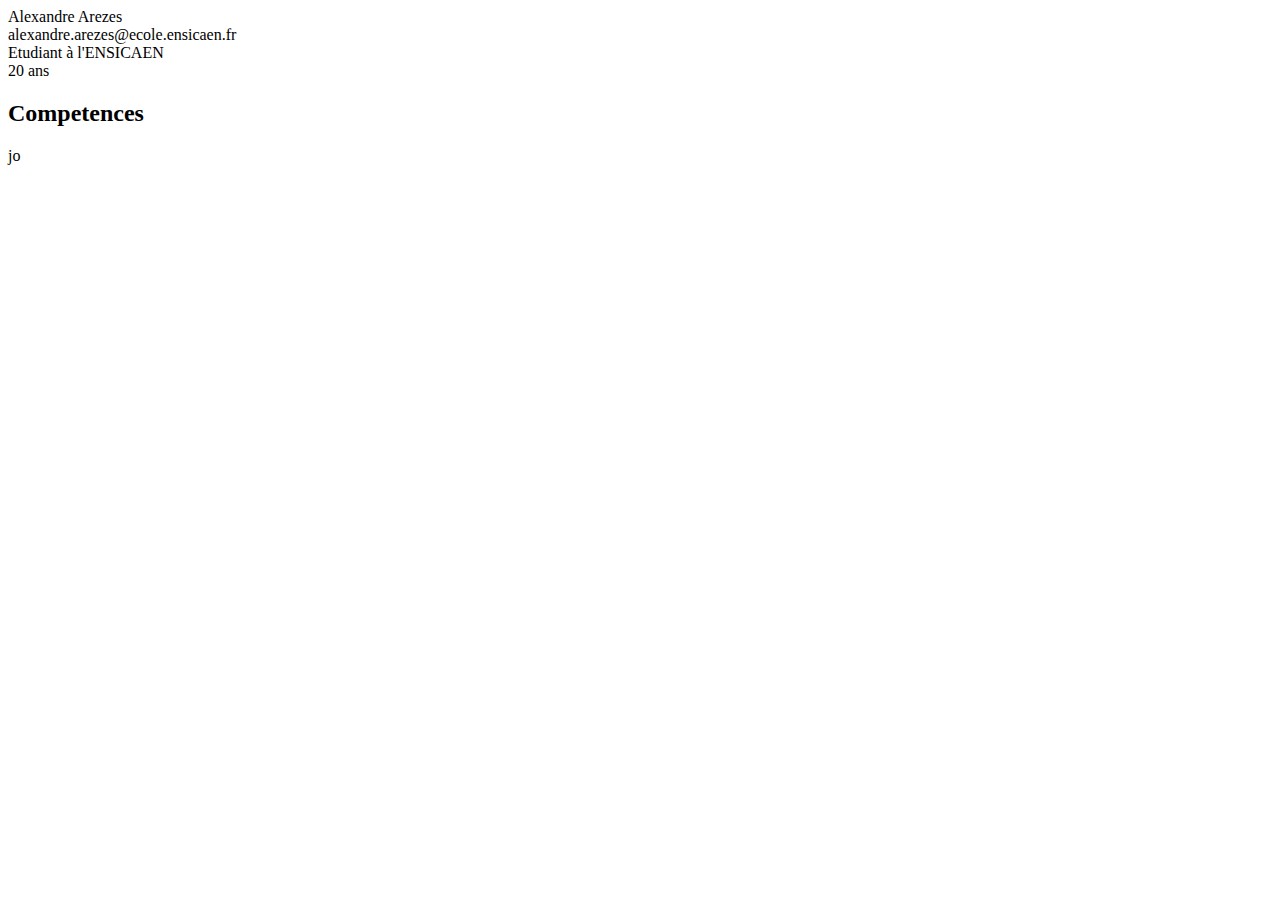
==== docs/TP1/index.html @ 63b54e4a "draft" ====
<!DOCTYPE html>
<html lang="fr">

<head>
    <meta charset="utf-8">
    <title>Mon CV</title>
</head>


<body>
    <header>
        Alexandre Arezes
    </header>
    <header>
        alexandre.arezes@ecole.ensicaen.fr
    </header>
    <header>
        Etudiant à l'ENSICAEN
    </header>
    <header>
        20 ans
    </header>

    <section>
        <h2>
            Competences
        </h2>
        <p>
            jo
        </p>
    </section>

</body>

</html>
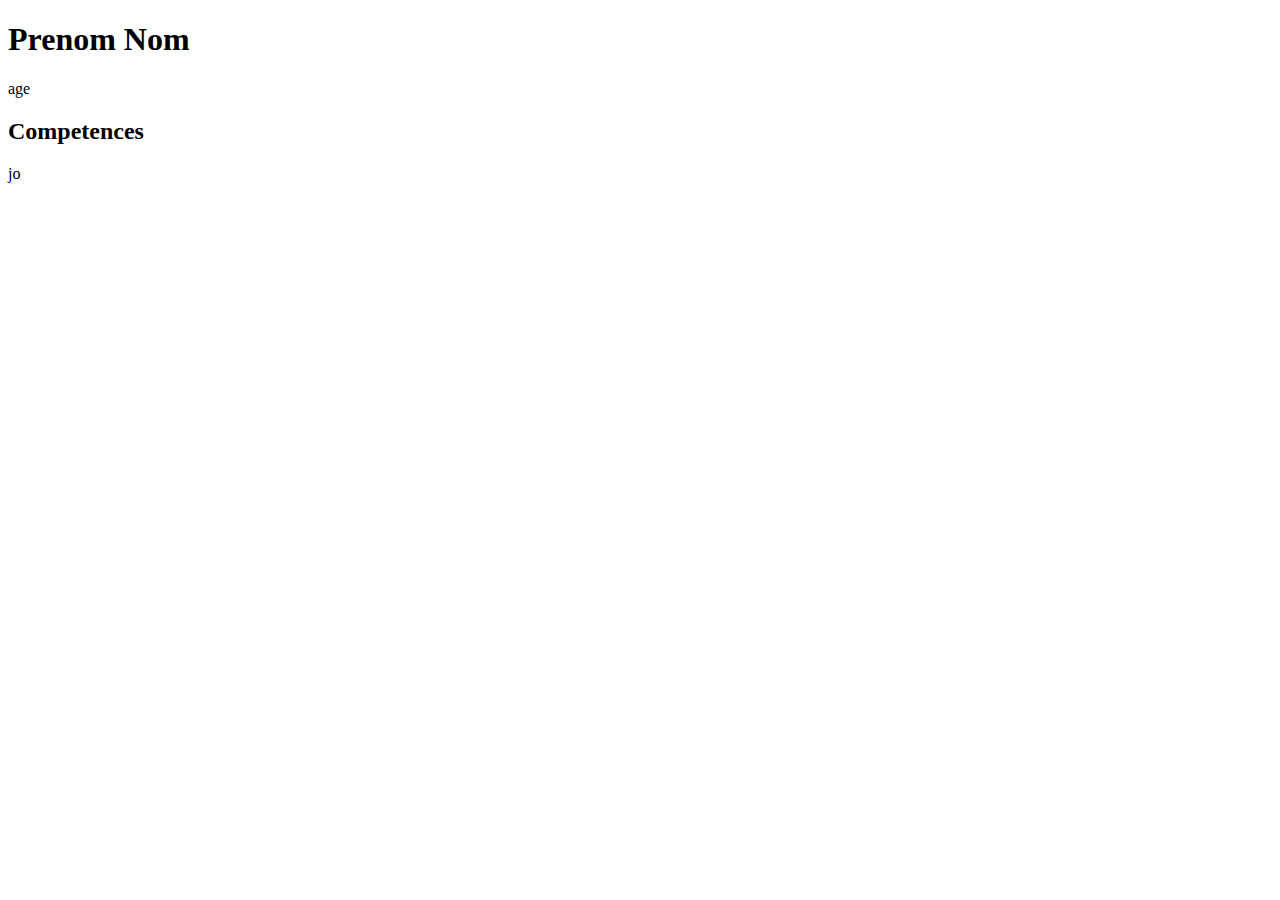
==== commit 4bc71380: "r" ====
--- a/docs/TP1/index.html
+++ b/docs/TP1/index.html
@@ -8,18 +8,20 @@
 
 
 <body>
-    <header>
-        Alexandre Arezes
-    </header>
-    <header>
-        alexandre.arezes@ecole.ensicaen.fr
-    </header>
-    <header>
-        Etudiant à l'ENSICAEN
-    </header>
-    <header>
-        20 ans
-    </header>
+    <section>
+        <h1>
+            Prenom Nom
+        </h1>
+        <p>
+            age
+        </p>
+
+
+
+
+
+    </section>
+
 
     <section>
         <h2>
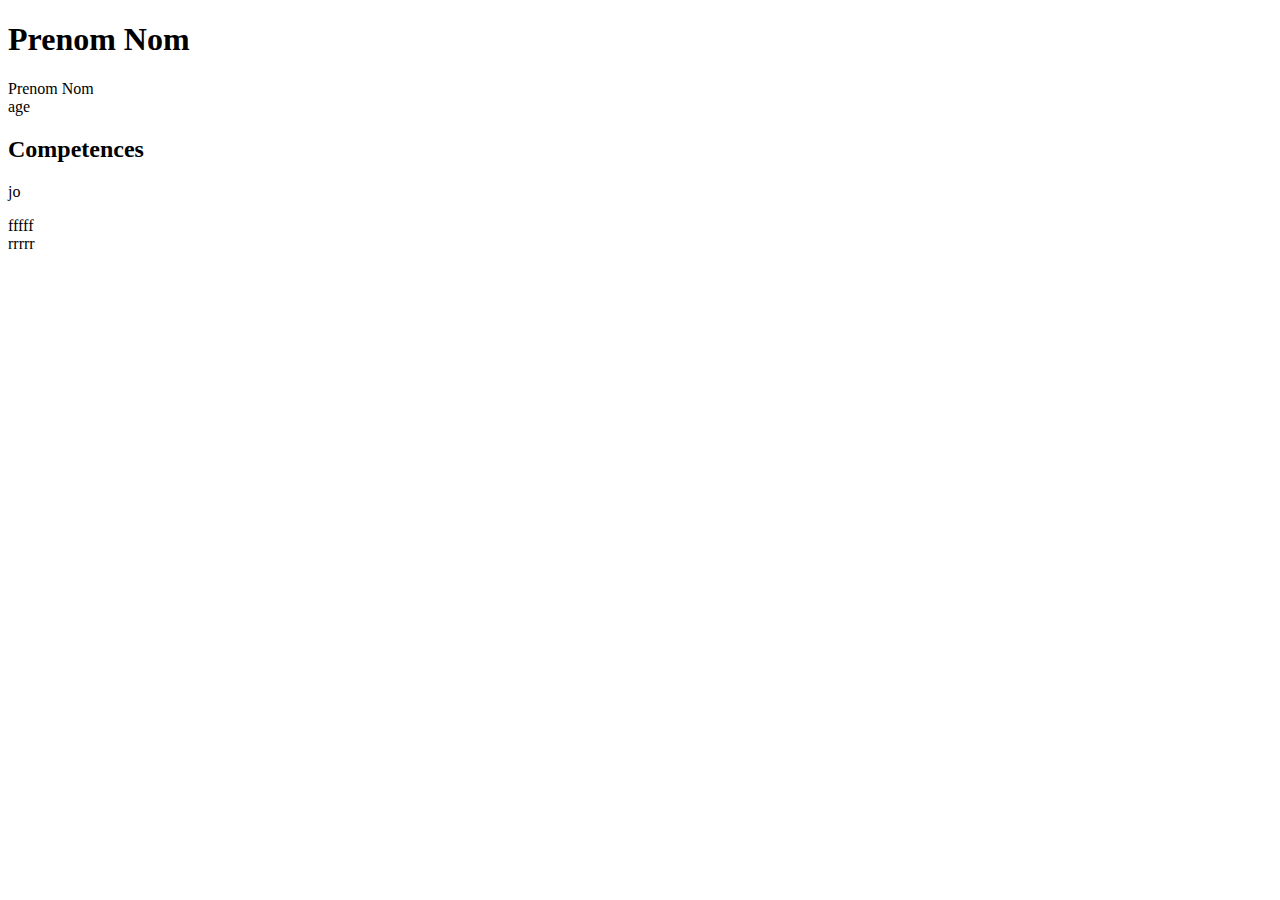
==== commit 5e7122fa: "draft" ====
--- a/docs/TP1/index.html
+++ b/docs/TP1/index.html
@@ -4,6 +4,7 @@
 <head>
     <meta charset="utf-8">
     <title>Mon CV</title>
+    <link rel="stylesheet" href="./style.css">
 </head>
 
 
@@ -13,13 +14,9 @@
             Prenom Nom
         </h1>
         <p>
-            age
+            Prenom Nom <br>
+            age <br>
         </p>
-
-
-
-
-
     </section>
 
 
@@ -32,6 +29,9 @@
         </p>
     </section>
 
+    <div class="left">fffff</div>
+    <div class="right">rrrrr</div>
+
 </body>
 
 </html>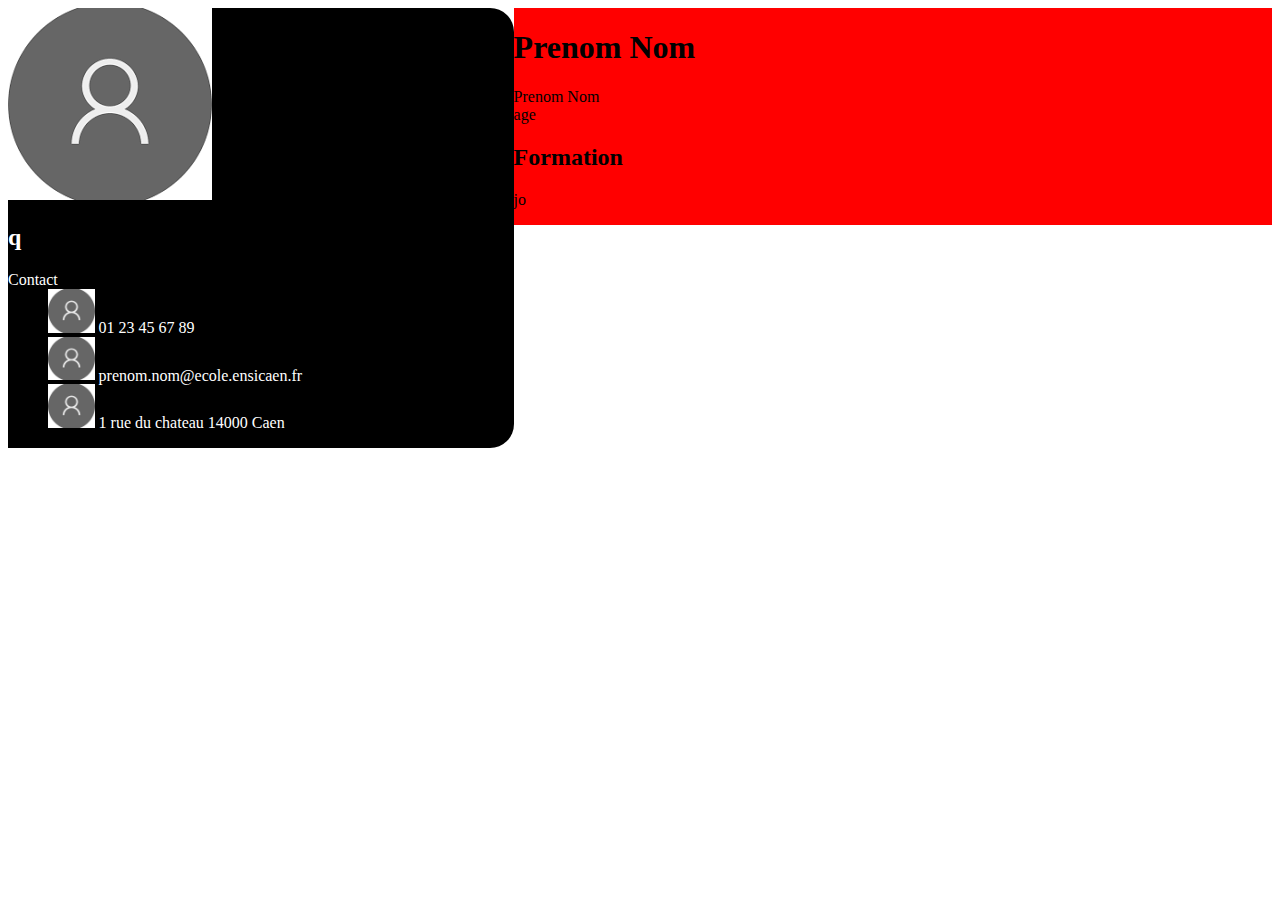
==== commit b9bd7bdc: "draft" ====
--- a/docs/TP1/index.html
+++ b/docs/TP1/index.html
@@ -7,30 +7,48 @@
     <link rel="stylesheet" href="./style.css">
 </head>
 
+<body>
+    <div class="left">
+        <img src="./user.png" alt="erreur">
 
-<body>
-    <section>
-        <h1>
-            Prenom Nom
-        </h1>
-        <p>
-            Prenom Nom <br>
-            age <br>
-        </p>
-    </section>
+        <section>
+            <h2>
+                q
+            </h2>
+            <dl>
+                <dt> Contact </dt>
+                <dd>
+                    <img class="aa" src="./user.png" alt="erreur"> 01 23 45 67 89 <br>
+                    <img class="aa" src="./user.png" alt="erreur"> prenom.nom@ecole.ensicaen.fr <br>
+                    <img class="aa" src="./user.png" alt="erreur"> 1 rue du chateau 14000 Caen <br>
+
+                </dd>
+            </dl>
+
+        </section>
+
+    </div>
+    <div class="right">
+        <section>
+            <h1>
+                Prenom Nom
+            </h1>
+            <p>
+                Prenom Nom <br>
+                age <br>
+            </p>
+        </section>
 
 
-    <section>
-        <h2>
-            Competences
-        </h2>
-        <p>
-            jo
-        </p>
-    </section>
-
-    <div class="left">fffff</div>
-    <div class="right">rrrrr</div>
+        <section>
+            <h2>
+                Formation
+            </h2>
+            <p>
+                jo
+            </p>
+        </section>
+    </div>
 
 </body>
 
--- a/docs/TP1/style.css
+++ b/docs/TP1/style.css
@@ -0,0 +1,21 @@
+.left {
+    color: white;
+    width: 40%;
+    background-color: black;
+    float: left;
+    border-top-right-radius: 24px;
+    border-bottom-right-radius: 24px;
+}
+
+.right {
+
+    width: 60%;
+    background-color: red;
+    float: left;
+    border: 10px;
+
+}
+
+.aa {
+    width: 10%
+}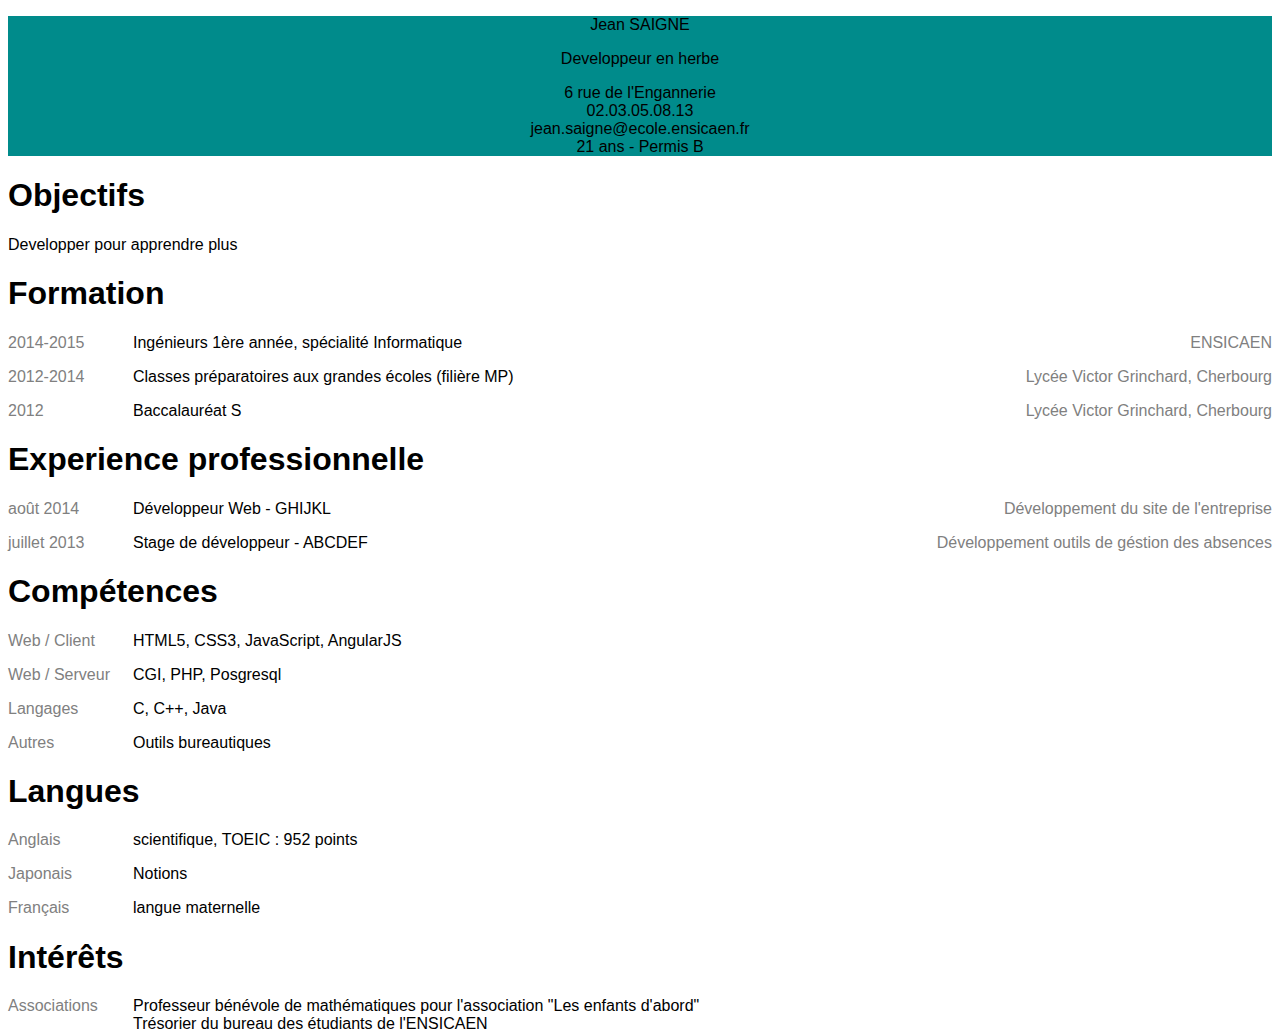
==== commit 41bfb9b5: "draft" ====
--- a/docs/TP1/index.html
+++ b/docs/TP1/index.html
@@ -8,47 +8,104 @@
 </head>
 
 <body>
-    <div class="left">
-        <img src="./user.png" alt="erreur">
+    <header>
+        <p>Jean SAIGNE</p>
+        <p>Developpeur en herbe</p>
+        <p>6 rue de l'Engannerie<br>
+            02.03.05.08.13<br>
+            jean.saigne@ecole.ensicaen.fr<br>
+            21 ans - Permis B</p>
+    </header>
 
-        <section>
-            <h2>
-                q
-            </h2>
-            <dl>
-                <dt> Contact </dt>
-                <dd>
-                    <img class="aa" src="./user.png" alt="erreur"> 01 23 45 67 89 <br>
-                    <img class="aa" src="./user.png" alt="erreur"> prenom.nom@ecole.ensicaen.fr <br>
-                    <img class="aa" src="./user.png" alt="erreur"> 1 rue du chateau 14000 Caen <br>
+    <section>
+        <h1>Objectifs</h1>
+        <p> <span class="mddle">Developper pour apprendre plus</span></p>
+    </section>
 
-                </dd>
-            </dl>
+    <section>
+        <h1>Formation</h1>
+        <p>
 
-        </section>
+            <span class="middle">Ingénieurs 1ère année, spécialité Informatique</span>
+            <span class="date">2014-2015</span>
+            <span class="place">ENSICAEN</span>
+        </p>
+        <p>
 
-    </div>
-    <div class="right">
-        <section>
-            <h1>
-                Prenom Nom
-            </h1>
-            <p>
-                Prenom Nom <br>
-                age <br>
-            </p>
-        </section>
+            <span class="middle">Classes préparatoires aux grandes écoles (filière MP)</span>
+            <span class="date">2012-2014</span>
+            <span class="place">Lycée Victor Grinchard, Cherbourg</span>
+        </p>
+        <p>
+            <span class="middle">Baccalauréat S</span>
+            <span class="date">2012</span>
+            <span class="place">Lycée Victor Grinchard, Cherbourg</span>
+        </p>
+    </section>
+
+    <section>
+        <h1>Experience professionnelle</h1>
+        <p>
+            <span class="middle">Développeur Web - GHIJKL</span>
+            <span class="date">août 2014</span>
+            <span class="place">Développement du site de l'entreprise</span>
+        </p>
+        <p>
+            <span class="middle">Stage de développeur - ABCDEF</span>
+            <span class="date">juillet 2013</span>
+            <span class="place">Développement outils de géstion des absences</span>
+        </p>
+    </section>
+
+    <section>
+        <h1>Compétences</h1>
+        <p>
+            <span class="middle">HTML5, CSS3, JavaScript, AngularJS</span>
+            <span class="date">Web / Client</span>
+        </p>
+        <p>
+            <span class="middle">CGI, PHP, Posgresql</span>
+            <span class="date">Web / Serveur</span>
+        </p>
+        <p>
+            <span class="middle">C, C++, Java</span>
+            <span class="date">Langages</span>
+        </p>
+        <p>
+            <span class="middle">Outils bureautiques</span>
+            <span class="date">Autres</span>
+        </p>
+    </section>
+
+    <section>
+        <h1>Langues</h1>
+        <p>
+            <span class="middle">scientifique, TOEIC : 952 points</span>
+            <span class="date">Anglais</span>
+        </p>
+        <p>
+            <span class="middle">Notions</span>
+            <span class="date">Japonais</span>
+        </p>
+        <p>
+            <span class="middle">langue maternelle</span>
+            <span class="date">Français</span>
+        </p>
+    </section>
 
 
-        <section>
-            <h2>
-                Formation
-            </h2>
-            <p>
-                jo
-            </p>
-        </section>
-    </div>
+    <section>
+        <h1>Intérêts</h1>
+        <p>
+            <span class="middle"> Professeur bénévole de mathématiques pour l'association "Les enfants d'abord" <br>
+                Trésorier du bureau des étudiants de l'ENSICAEN</span>
+            <span class="date">Associations</span>
+        </p>
+    </section>
+
+
+
+
 
 </body>
 
--- a/docs/TP1/style.css
+++ b/docs/TP1/style.css
@@ -1,21 +1,25 @@
-.left {
-    color: white;
-    width: 40%;
-    background-color: black;
-    float: left;
-    border-top-right-radius: 24px;
-    border-bottom-right-radius: 24px;
+body {
+    font-family: 'Segoe UI', Tahoma, Geneva, Verdana, sans-serif;
 }
 
-.right {
+header {
+    background-color: darkcyan;
+    text-align: center;
+}
 
-    width: 60%;
-    background-color: red;
-    float: left;
-    border: 10px;
+
+.date {
+    color: gray;
+    ;
 
 }
 
-.aa {
-    width: 10%
+.middle {
+    position: absolute;
+    margin-left: 125px;
+}
+
+.place {
+    float: right;
+    color: gray;
 }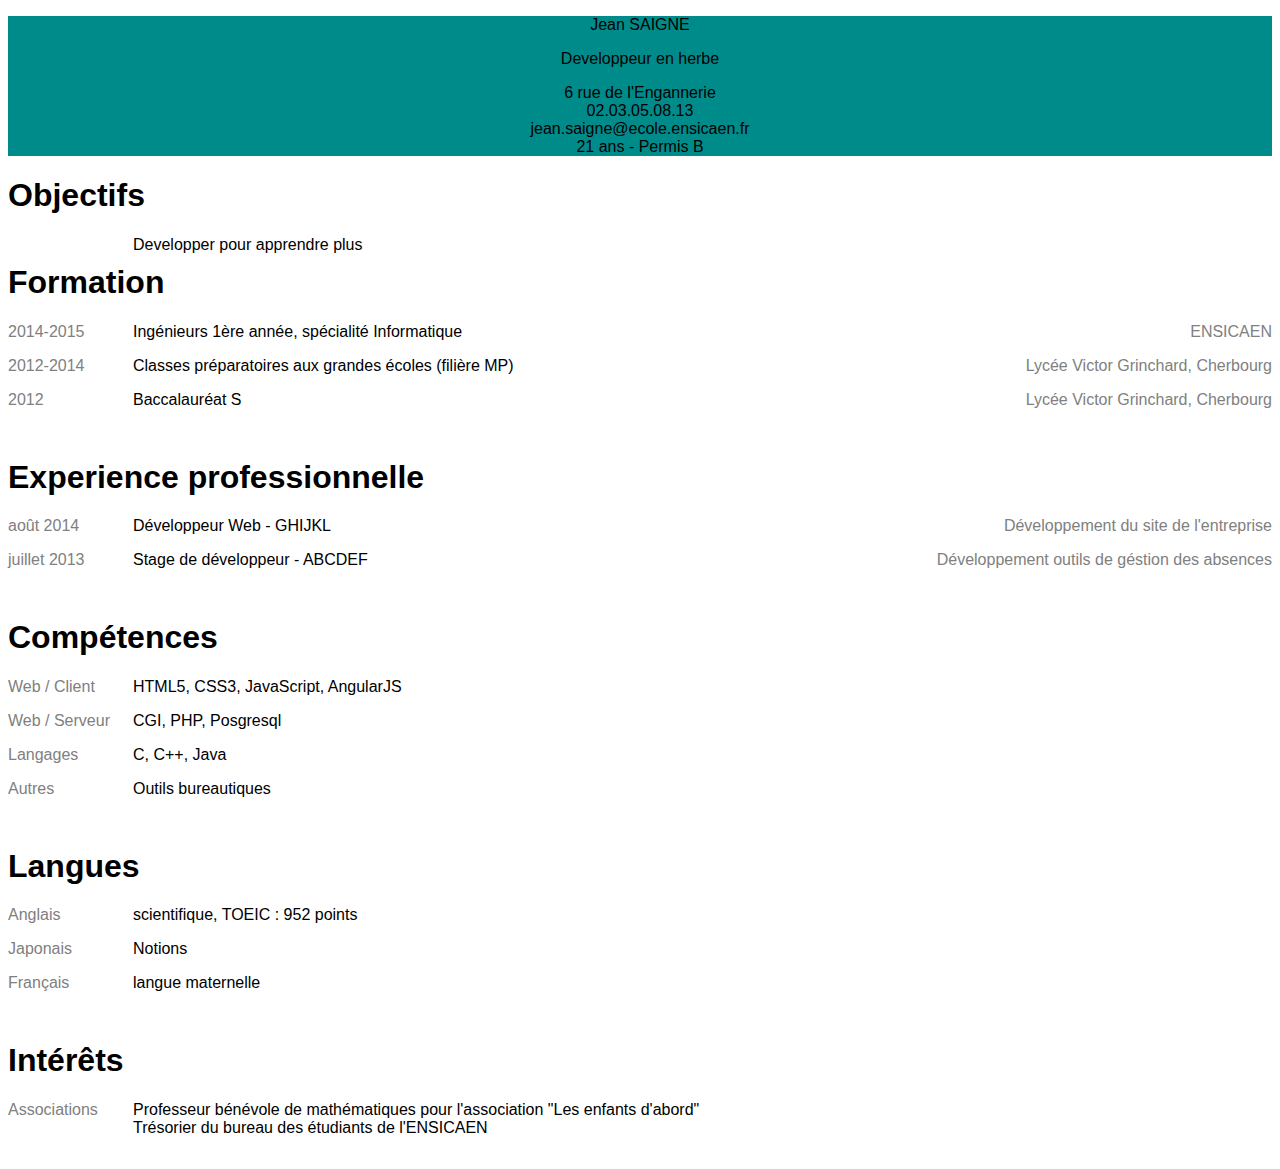
==== commit 2dd43733: "draft" ====
--- a/docs/TP1/index.html
+++ b/docs/TP1/index.html
@@ -19,7 +19,7 @@
 
     <section>
         <h1>Objectifs</h1>
-        <p> <span class="mddle">Developper pour apprendre plus</span></p>
+        <p> <span class="middle">Developper pour apprendre plus </span></p>
     </section>
 
     <section>
--- a/docs/TP1/style.css
+++ b/docs/TP1/style.css
@@ -7,6 +7,9 @@
     text-align: center;
 }
 
+section {
+    margin-bottom: 50px;
+}
 
 .date {
     color: gray;
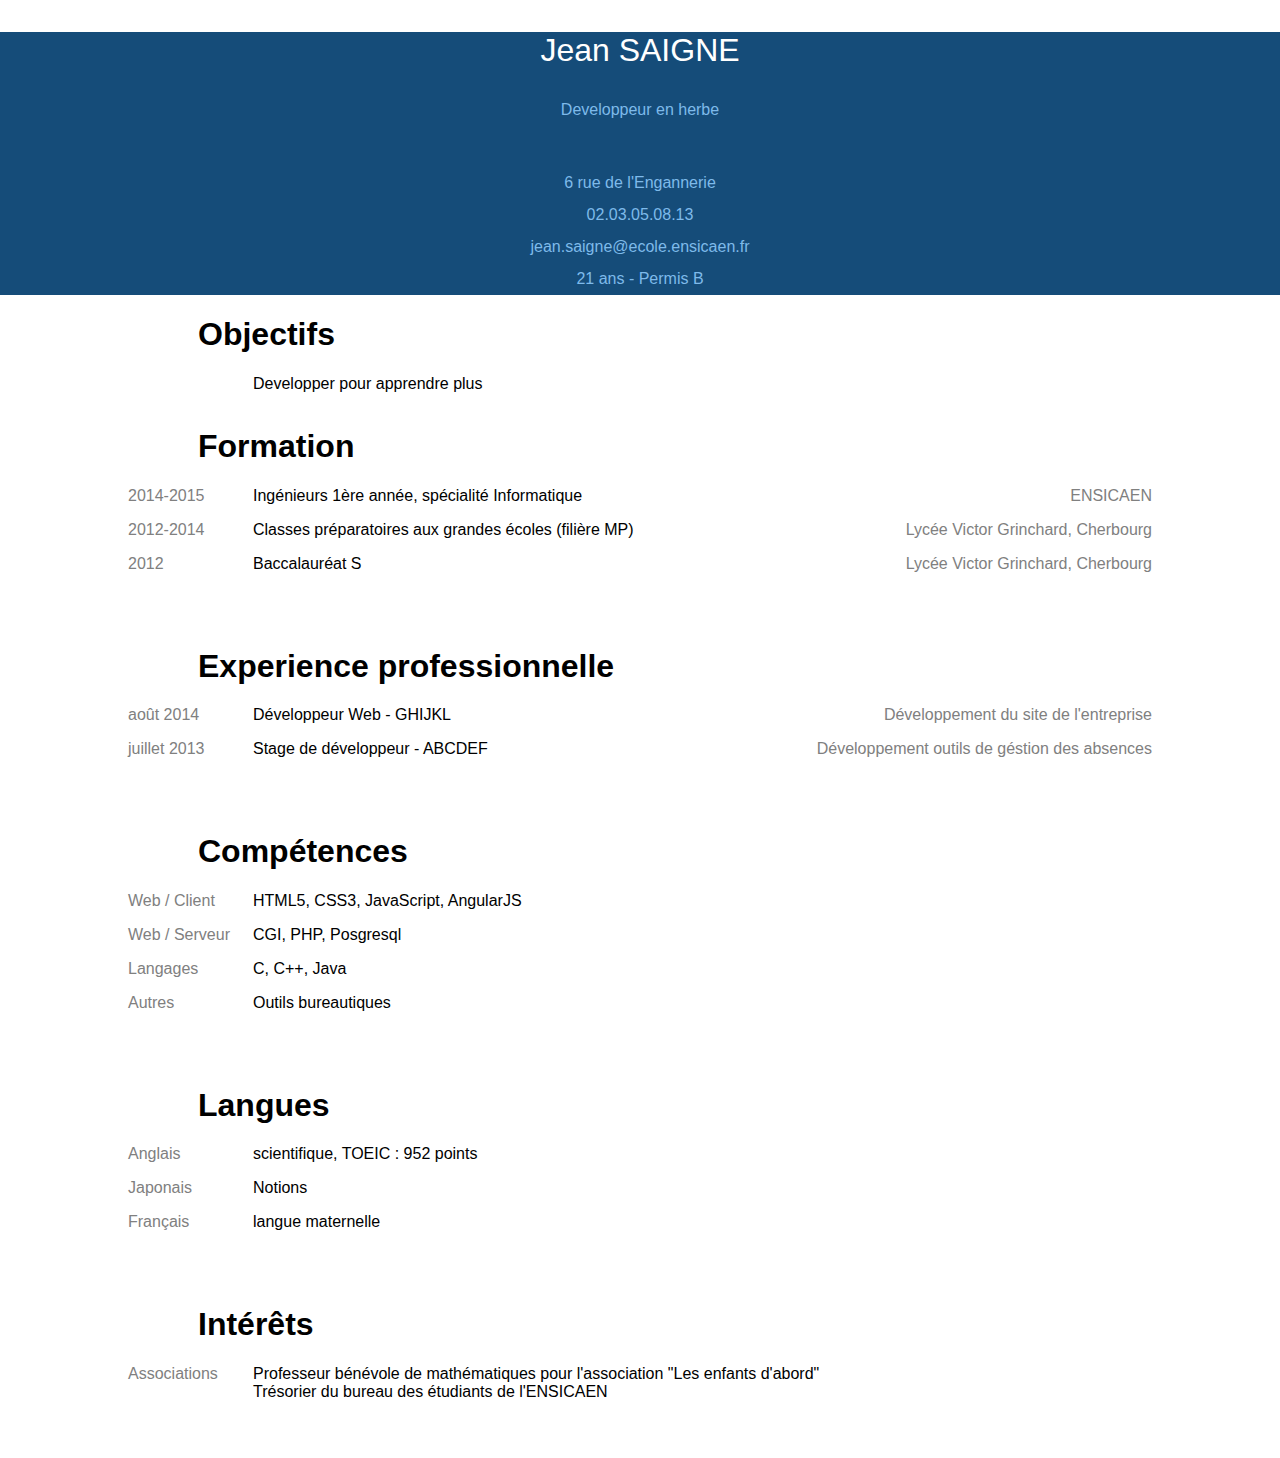
==== commit e696743a: "draft" ====
--- a/docs/TP1/index.html
+++ b/docs/TP1/index.html
@@ -9,9 +9,9 @@
 
 <body>
     <header>
-        <p>Jean SAIGNE</p>
+        <p id="name">Jean SAIGNE</p>
         <p>Developpeur en herbe</p>
-        <p>6 rue de l'Engannerie<br>
+        <p id="contact"><br>6 rue de l'Engannerie<br>
             02.03.05.08.13<br>
             jean.saigne@ecole.ensicaen.fr<br>
             21 ans - Permis B</p>
--- a/docs/TP1/style.css
+++ b/docs/TP1/style.css
@@ -1,15 +1,35 @@
 body {
     font-family: 'Segoe UI', Tahoma, Geneva, Verdana, sans-serif;
+    margin: 0;
 }
 
 header {
-    background-color: darkcyan;
+    background-color: #154c79;
     text-align: center;
+    color: #7ebaea;
 }
 
 section {
-    margin-bottom: 50px;
+    margin-bottom: 75px;
+    margin-left: 10%;
+    margin-right: 10%;
 }
+
+h1 {
+    margin-left: 70px;
+
+}
+
+#name {
+    color: white;
+    font-size: xx-large;
+}
+
+#contact {
+    line-height: 2
+}
+
+
 
 .date {
     color: gray;
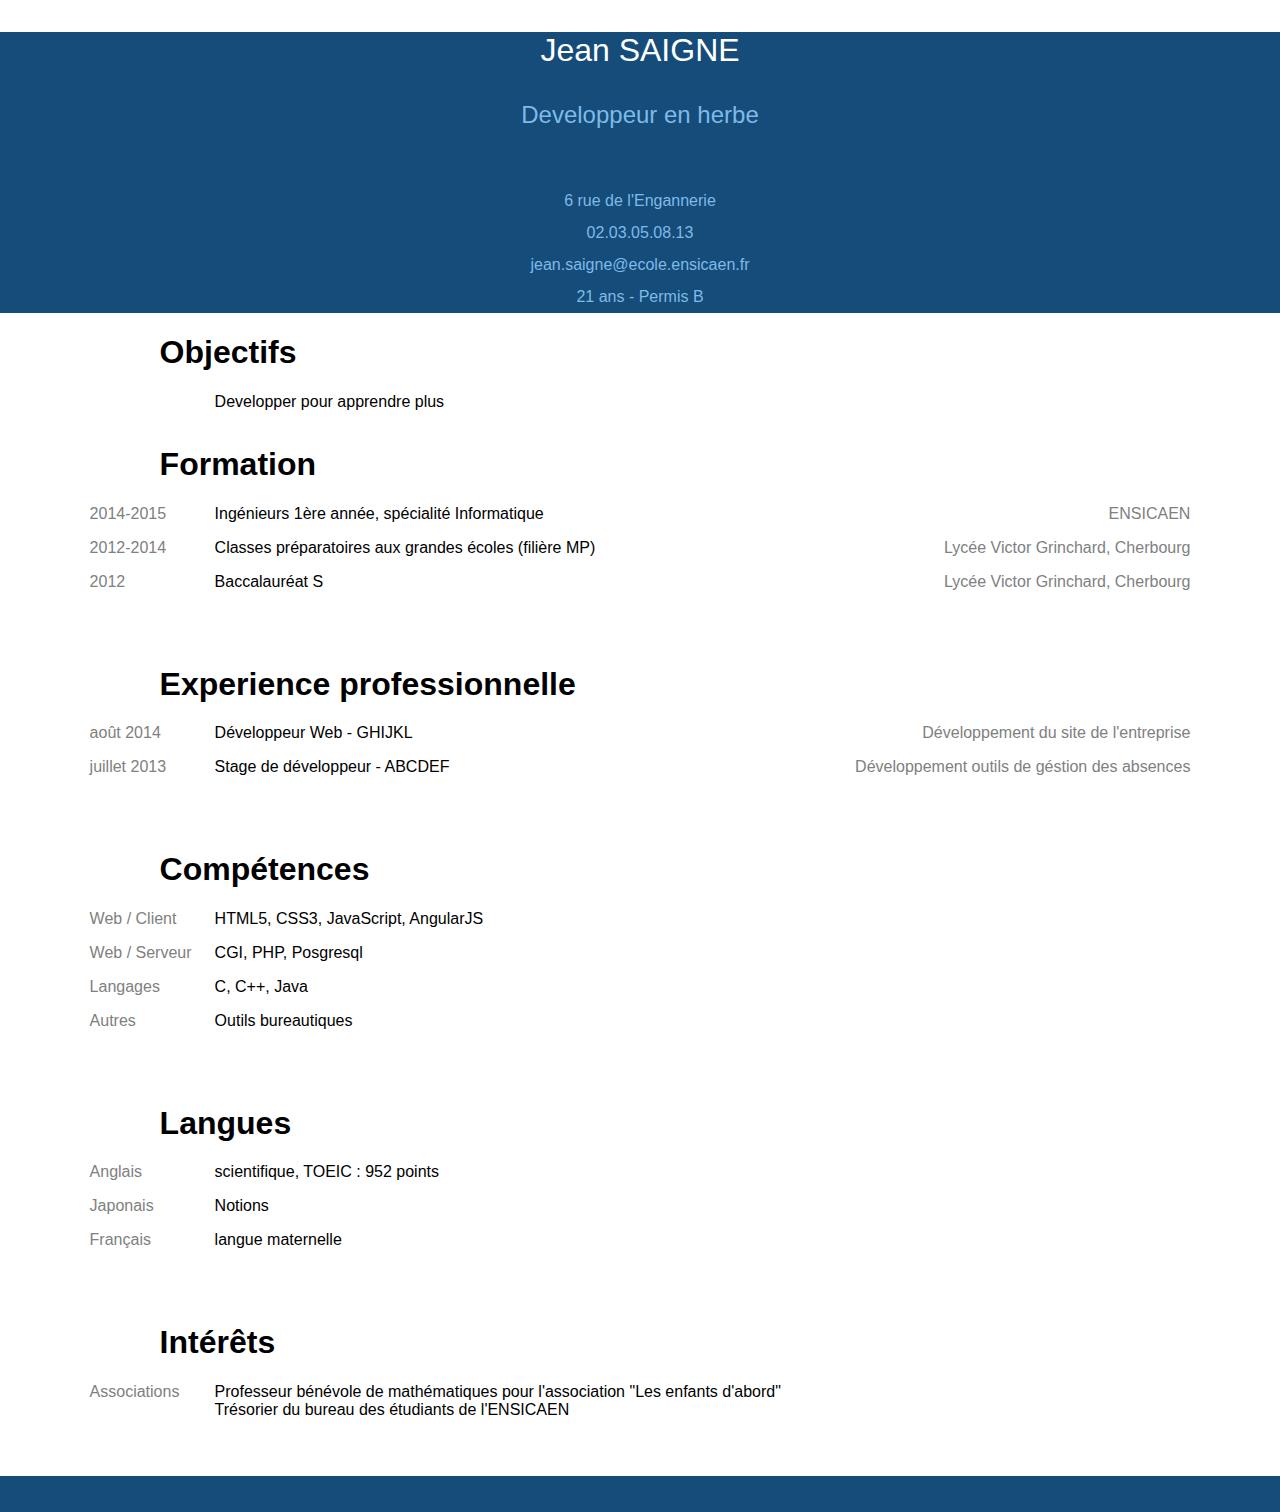
==== commit 00e7dbe5: "draft" ====
--- a/docs/TP1/index.html
+++ b/docs/TP1/index.html
@@ -10,7 +10,7 @@
 <body>
     <header>
         <p id="name">Jean SAIGNE</p>
-        <p>Developpeur en herbe</p>
+        <p id="work">Developpeur en herbe</p>
         <p id="contact"><br>6 rue de l'Engannerie<br>
             02.03.05.08.13<br>
             jean.saigne@ecole.ensicaen.fr<br>
@@ -103,7 +103,9 @@
         </p>
     </section>
 
-
+    <footer>
+        s<br>s
+    </footer>
 
 
 
--- a/docs/TP1/style.css
+++ b/docs/TP1/style.css
@@ -1,9 +1,11 @@
 body {
     font-family: 'Segoe UI', Tahoma, Geneva, Verdana, sans-serif;
     margin: 0;
+    padding: 0;
 }
 
 header {
+    margin-top: 0;
     background-color: #154c79;
     text-align: center;
     color: #7ebaea;
@@ -11,8 +13,8 @@
 
 section {
     margin-bottom: 75px;
-    margin-left: 10%;
-    margin-right: 10%;
+    margin-left: 7%;
+    margin-right: 7%;
 }
 
 h1 {
@@ -20,9 +22,18 @@
 
 }
 
+footer {
+    background-color: #154c79;
+    color: #154c79;
+}
+
 #name {
     color: white;
     font-size: xx-large;
+}
+
+#work {
+    font-size: x-large
 }
 
 #contact {
@@ -33,7 +44,7 @@
 
 .date {
     color: gray;
-    ;
+    text-align: right;
 
 }
 
